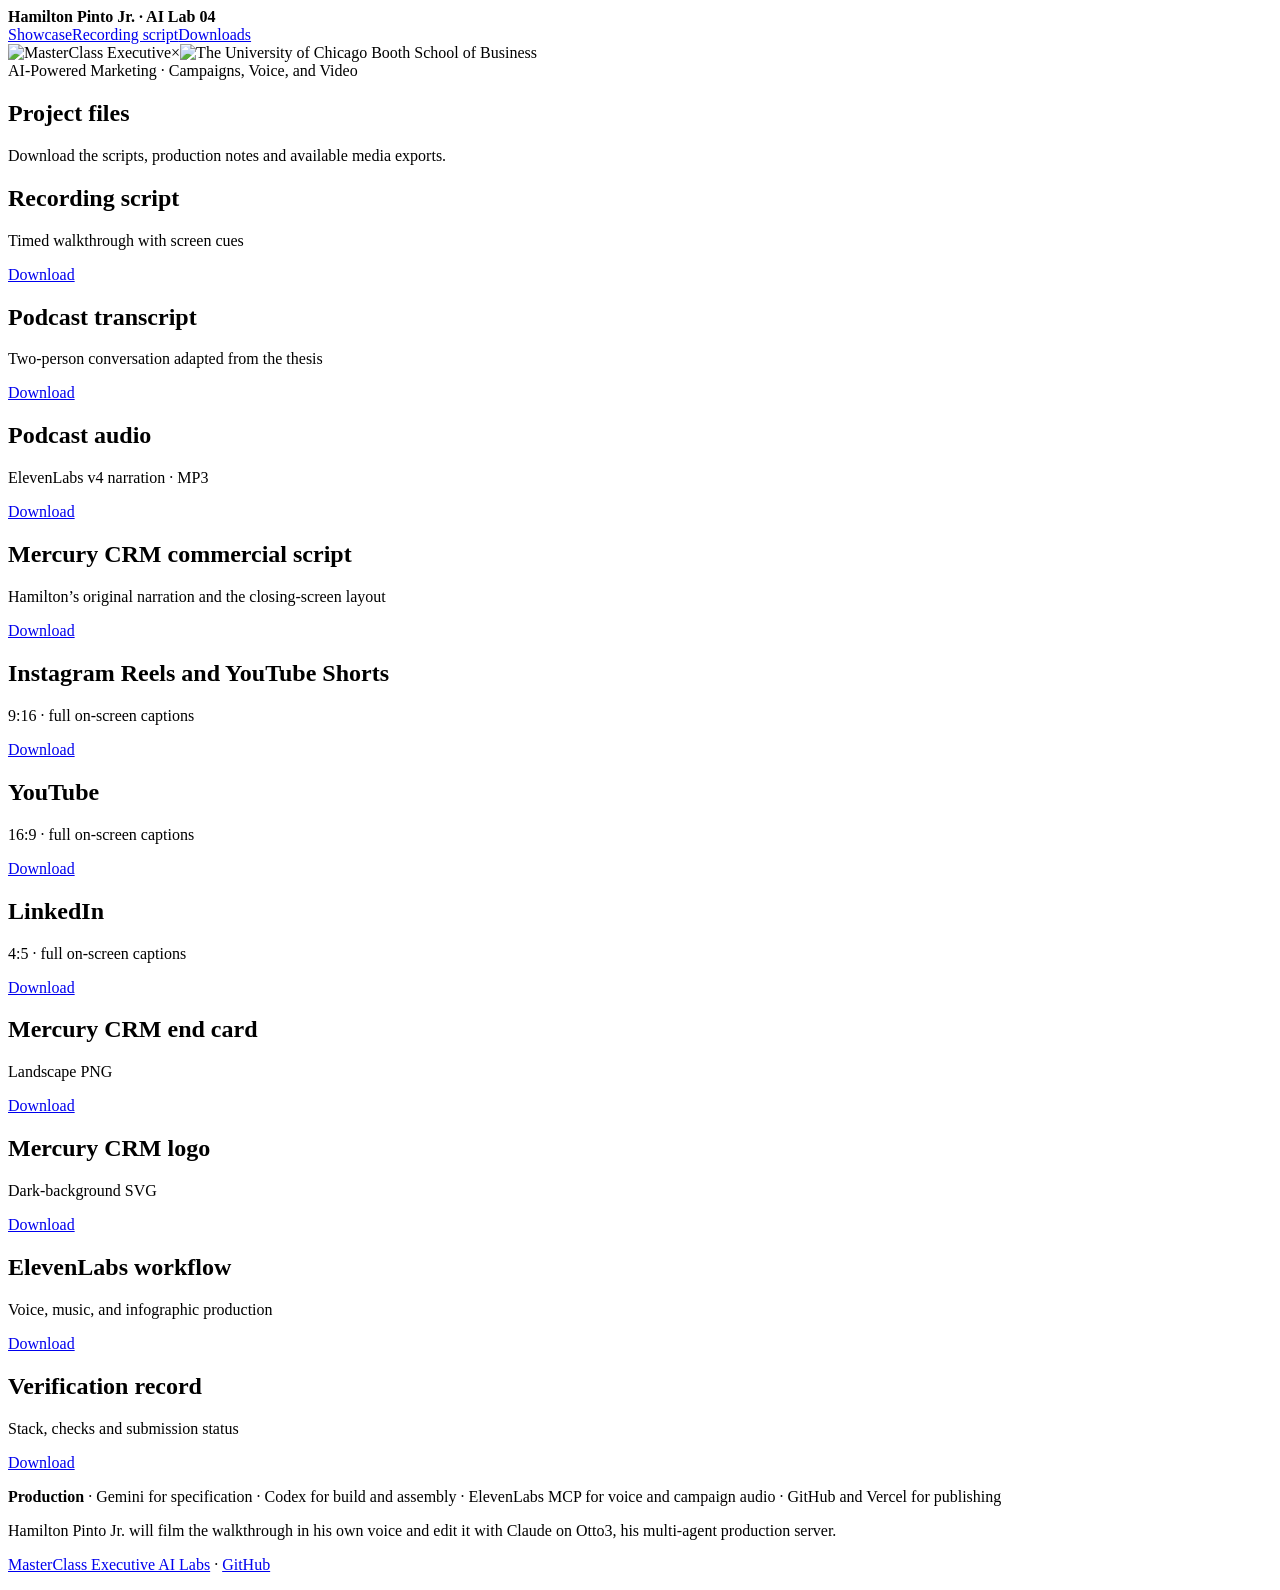
==== public/downloads/index.html @ fe61b5ad "Build Lab 04 podcast and Mercury CRM infographic campaign" ====
<!doctype html>
<html lang="en">
<head>
  <meta charset="utf-8">
  <meta name="viewport" content="width=device-width,initial-scale=1">
  <meta name="theme-color" content="#071426">
  <meta name="description" content="Download the scripts, production notes and available media exports.">
  <title>Downloads | MasterClass Executive AI Lab 04</title>
  <link rel="stylesheet" href="/project.css">

</head>
<body>
  <header class="top"><div class="nav"><strong>Hamilton Pinto Jr. · AI Lab 04</strong><nav aria-label="Project navigation"><a href="/">Showcase</a><a href="/script/">Recording script</a><a href="/downloads/">Downloads</a></nav></div></header>
  <section class="hero"><div class="hero-inner">
    <div class="logos"><img src="/brand/masterclass-executive.png" alt="MasterClass Executive"><span aria-hidden="true">×</span><img src="/brand/chicago-booth.png" alt="The University of Chicago Booth School of Business"></div>
    <span class="kicker">AI-Powered Marketing · Campaigns, Voice, and Video</span>
    <h1>Project files</h1><p>Download the scripts, production notes and available media exports.</p>
  </div></section>
  <main><div class="files"><article class="panel"><h2>Recording script</h2><p>Timed walkthrough with screen cues</p><a href="/files/Recording_Script.md" download aria-label="Download Recording script">Download</a></article>
<article class="panel"><h2>Podcast transcript</h2><p>Two-person conversation adapted from the thesis</p><a href="/files/Thesis_Podcast_TTS_v4.md" download aria-label="Download Podcast transcript">Download</a></article>
<article class="panel"><h2>Podcast audio</h2><p>ElevenLabs v4 narration · MP3</p><a href="/media/thesis-podcast-v4.mp3" download aria-label="Download Podcast audio">Download</a></article>
<article class="panel"><h2>Mercury CRM commercial script</h2><p>Hamilton’s original narration and the closing-screen layout</p><a href="/files/Mercury_CRM_Commercial_Script.md" download aria-label="Download Mercury CRM commercial script">Download</a></article>
<article class="panel"><h2>Instagram Reels and YouTube Shorts</h2><p>9:16 · full on-screen captions</p><a href="/media/mercury-crm-vertical.mp4" download aria-label="Download Instagram Reels and YouTube Shorts">Download</a></article>
<article class="panel"><h2>YouTube</h2><p>16:9 · full on-screen captions</p><a href="/media/mercury-crm-youtube.mp4" download aria-label="Download YouTube">Download</a></article>
<article class="panel"><h2>LinkedIn</h2><p>4:5 · full on-screen captions</p><a href="/media/mercury-crm-linkedin.mp4" download aria-label="Download LinkedIn">Download</a></article>
<article class="panel"><h2>Mercury CRM end card</h2><p>Landscape PNG</p><a href="/media/mercury-commercial-endcard.png" download aria-label="Download Mercury CRM end card">Download</a></article>
<article class="panel"><h2>Mercury CRM logo</h2><p>Dark-background SVG</p><a href="/brand/mercury-crm-logo-dark.svg" download aria-label="Download Mercury CRM logo">Download</a></article>
<article class="panel"><h2>ElevenLabs workflow</h2><p>Voice, music, and infographic production</p><a href="/files/ElevenLabs_MCP_Flows_Workflow.md" download aria-label="Download ElevenLabs workflow">Download</a></article>
<article class="panel"><h2>Verification record</h2><p>Stack, checks and submission status</p><a href="/files/Verification_Record.md" download aria-label="Download Verification record">Download</a></article></div></main>
  <footer><div class="credit-inner"><p><strong>Production</strong> · Gemini for specification · Codex for build and assembly · ElevenLabs MCP for voice and campaign audio · GitHub and Vercel for publishing</p><p>Hamilton Pinto Jr. will film the walkthrough in his own voice and edit it with Claude on Otto3, his multi-agent production server.</p><p><a href="https://hamiltonpinto.com/MCX-AI-Labs">MasterClass Executive AI Labs</a> · <a href="https://github.com/hpintojr/ai-lab-powered-marketing">GitHub</a></p></div></footer>
</body>
</html>
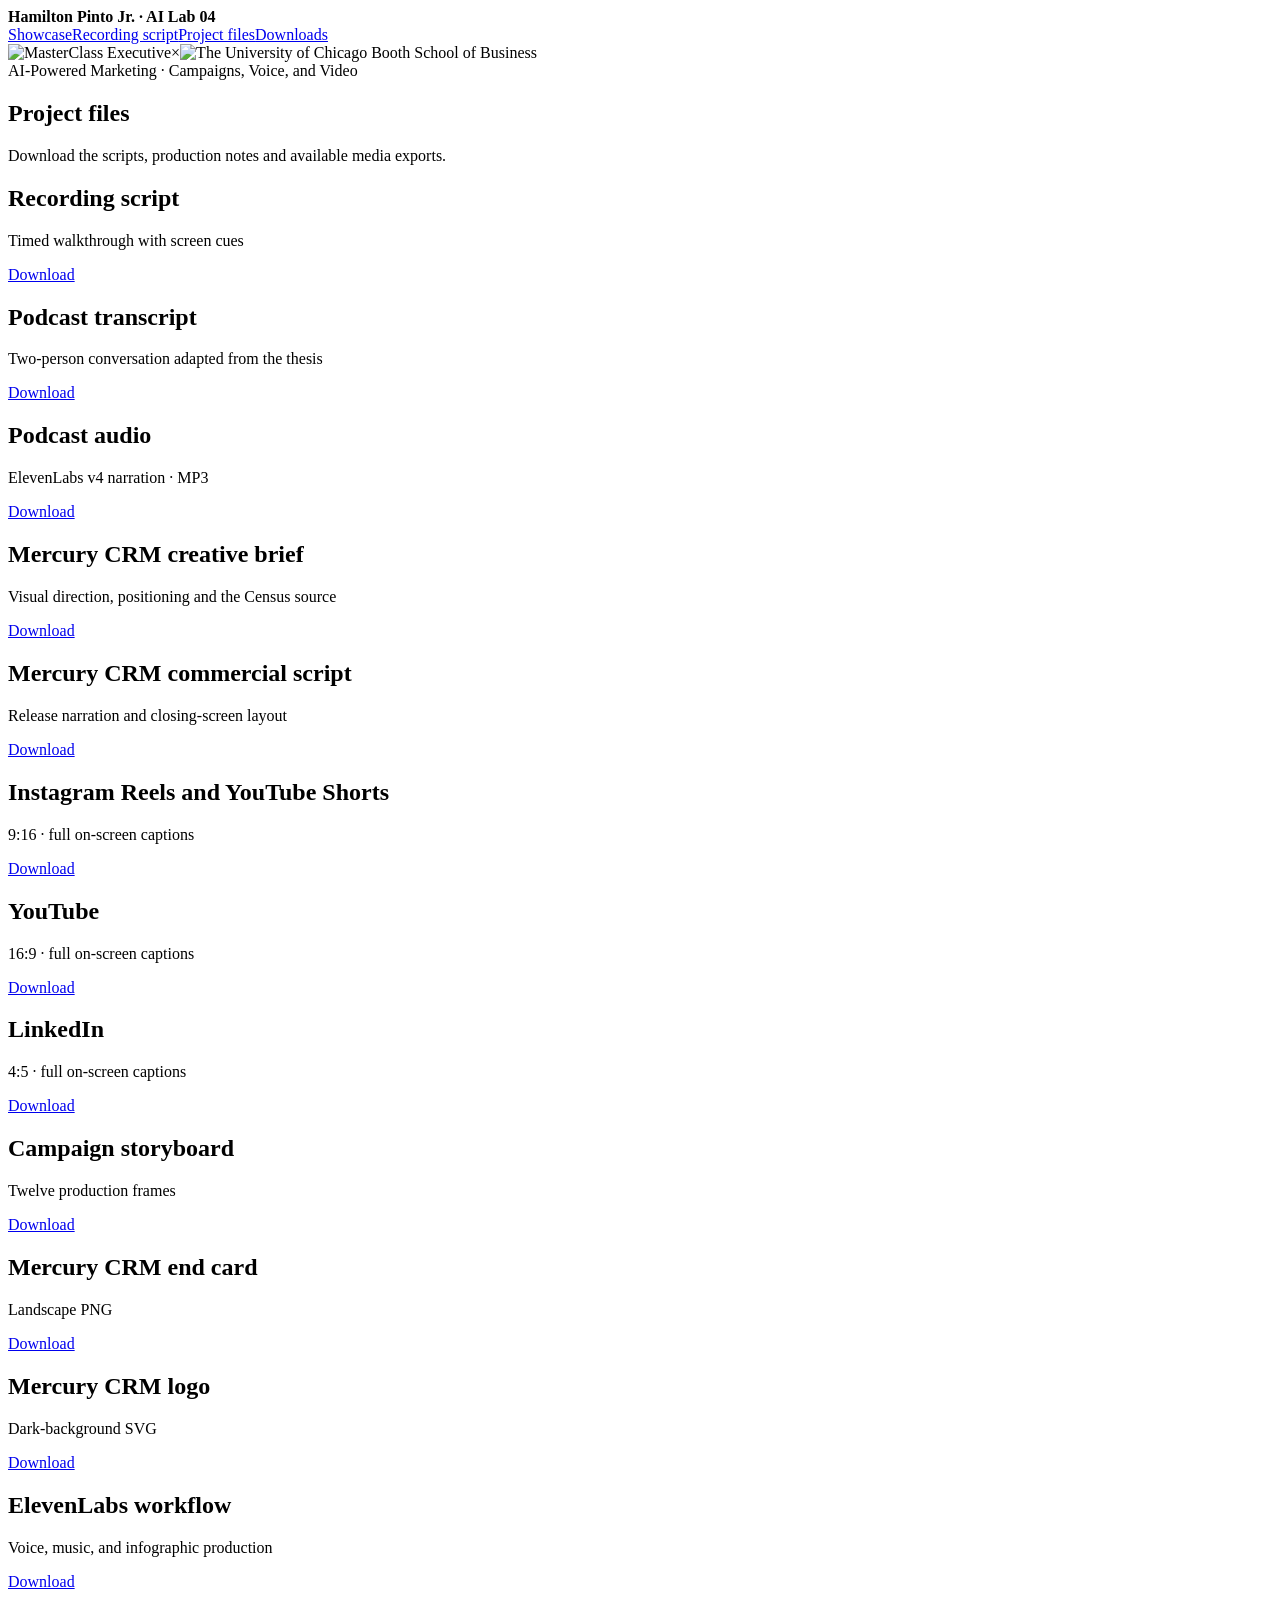
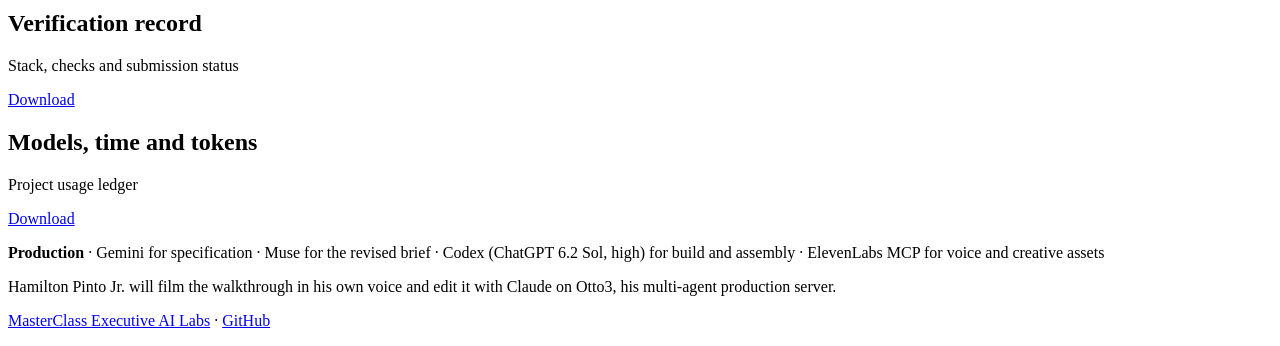
==== commit bd89a40d: "Release Main Street campaign with kinetic captions and project records" ====
--- a/public/downloads/index.html
+++ b/public/downloads/index.html
@@ -10,7 +10,7 @@
 
 </head>
 <body>
-  <header class="top"><div class="nav"><strong>Hamilton Pinto Jr. · AI Lab 04</strong><nav aria-label="Project navigation"><a href="/">Showcase</a><a href="/script/">Recording script</a><a href="/downloads/">Downloads</a></nav></div></header>
+  <header class="top"><div class="nav"><strong>Hamilton Pinto Jr. · AI Lab 04</strong><nav aria-label="Project navigation"><a href="/">Showcase</a><a href="/script/">Recording script</a><a href="/project-files/">Project files</a><a href="/downloads/">Downloads</a></nav></div></header>
   <section class="hero"><div class="hero-inner">
     <div class="logos"><img src="/brand/masterclass-executive.png" alt="MasterClass Executive"><span aria-hidden="true">×</span><img src="/brand/chicago-booth.png" alt="The University of Chicago Booth School of Business"></div>
     <span class="kicker">AI-Powered Marketing · Campaigns, Voice, and Video</span>
@@ -19,14 +19,17 @@
   <main><div class="files"><article class="panel"><h2>Recording script</h2><p>Timed walkthrough with screen cues</p><a href="/files/Recording_Script.md" download aria-label="Download Recording script">Download</a></article>
 <article class="panel"><h2>Podcast transcript</h2><p>Two-person conversation adapted from the thesis</p><a href="/files/Thesis_Podcast_TTS_v4.md" download aria-label="Download Podcast transcript">Download</a></article>
 <article class="panel"><h2>Podcast audio</h2><p>ElevenLabs v4 narration · MP3</p><a href="/media/thesis-podcast-v4.mp3" download aria-label="Download Podcast audio">Download</a></article>
-<article class="panel"><h2>Mercury CRM commercial script</h2><p>Hamilton’s original narration and the closing-screen layout</p><a href="/files/Mercury_CRM_Commercial_Script.md" download aria-label="Download Mercury CRM commercial script">Download</a></article>
+<article class="panel"><h2>Mercury CRM creative brief</h2><p>Visual direction, positioning and the Census source</p><a href="/files/Mercury_CRM_Creative_Brief.md" download aria-label="Download Mercury CRM creative brief">Download</a></article>
+<article class="panel"><h2>Mercury CRM commercial script</h2><p>Release narration and closing-screen layout</p><a href="/files/Mercury_CRM_Commercial_Script.md" download aria-label="Download Mercury CRM commercial script">Download</a></article>
 <article class="panel"><h2>Instagram Reels and YouTube Shorts</h2><p>9:16 · full on-screen captions</p><a href="/media/mercury-crm-vertical.mp4" download aria-label="Download Instagram Reels and YouTube Shorts">Download</a></article>
 <article class="panel"><h2>YouTube</h2><p>16:9 · full on-screen captions</p><a href="/media/mercury-crm-youtube.mp4" download aria-label="Download YouTube">Download</a></article>
 <article class="panel"><h2>LinkedIn</h2><p>4:5 · full on-screen captions</p><a href="/media/mercury-crm-linkedin.mp4" download aria-label="Download LinkedIn">Download</a></article>
+<article class="panel"><h2>Campaign storyboard</h2><p>Twelve production frames</p><a href="/media/mercury-crm-storyboard.jpg" download aria-label="Download Campaign storyboard">Download</a></article>
 <article class="panel"><h2>Mercury CRM end card</h2><p>Landscape PNG</p><a href="/media/mercury-commercial-endcard.png" download aria-label="Download Mercury CRM end card">Download</a></article>
 <article class="panel"><h2>Mercury CRM logo</h2><p>Dark-background SVG</p><a href="/brand/mercury-crm-logo-dark.svg" download aria-label="Download Mercury CRM logo">Download</a></article>
 <article class="panel"><h2>ElevenLabs workflow</h2><p>Voice, music, and infographic production</p><a href="/files/ElevenLabs_MCP_Flows_Workflow.md" download aria-label="Download ElevenLabs workflow">Download</a></article>
-<article class="panel"><h2>Verification record</h2><p>Stack, checks and submission status</p><a href="/files/Verification_Record.md" download aria-label="Download Verification record">Download</a></article></div></main>
-  <footer><div class="credit-inner"><p><strong>Production</strong> · Gemini for specification · Codex for build and assembly · ElevenLabs MCP for voice and campaign audio · GitHub and Vercel for publishing</p><p>Hamilton Pinto Jr. will film the walkthrough in his own voice and edit it with Claude on Otto3, his multi-agent production server.</p><p><a href="https://hamiltonpinto.com/MCX-AI-Labs">MasterClass Executive AI Labs</a> · <a href="https://github.com/hpintojr/ai-lab-powered-marketing">GitHub</a></p></div></footer>
+<article class="panel"><h2>Verification record</h2><p>Stack, checks and submission status</p><a href="/files/Verification_Record.md" download aria-label="Download Verification record">Download</a></article>
+<article class="panel"><h2>Models, time and tokens</h2><p>Project usage ledger</p><a href="/files/Production_Usage_Ledger.md" download aria-label="Download Models, time and tokens">Download</a></article></div></main>
+  <footer><div class="credit-inner"><p><strong>Production</strong> · Gemini for specification · Muse for the revised brief · Codex (ChatGPT 6.2 Sol, high) for build and assembly · ElevenLabs MCP for voice and creative assets</p><p>Hamilton Pinto Jr. will film the walkthrough in his own voice and edit it with Claude on Otto3, his multi-agent production server.</p><p><a href="https://hamiltonpinto.com/MCX-AI-Labs">MasterClass Executive AI Labs</a> · <a href="https://github.com/hpintojr/ai-lab-powered-marketing">GitHub</a></p></div></footer>
 </body>
 </html>
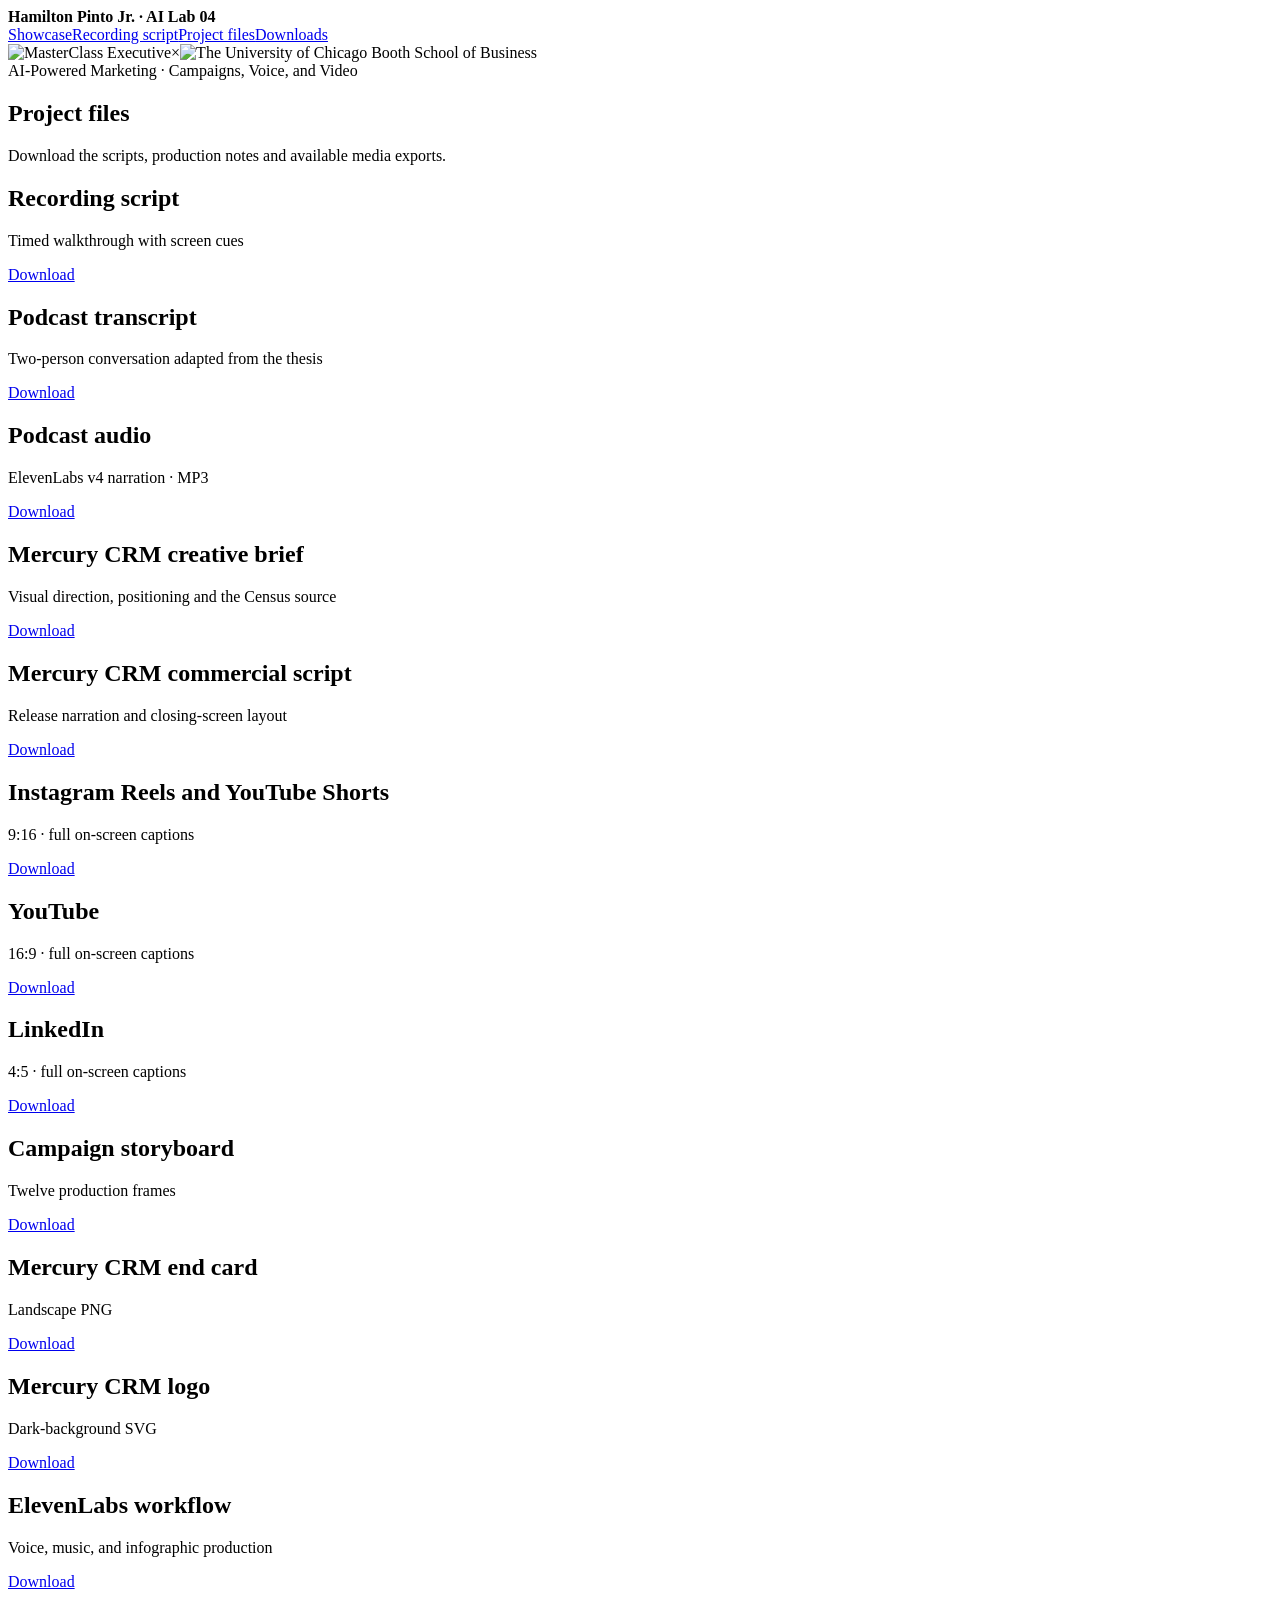
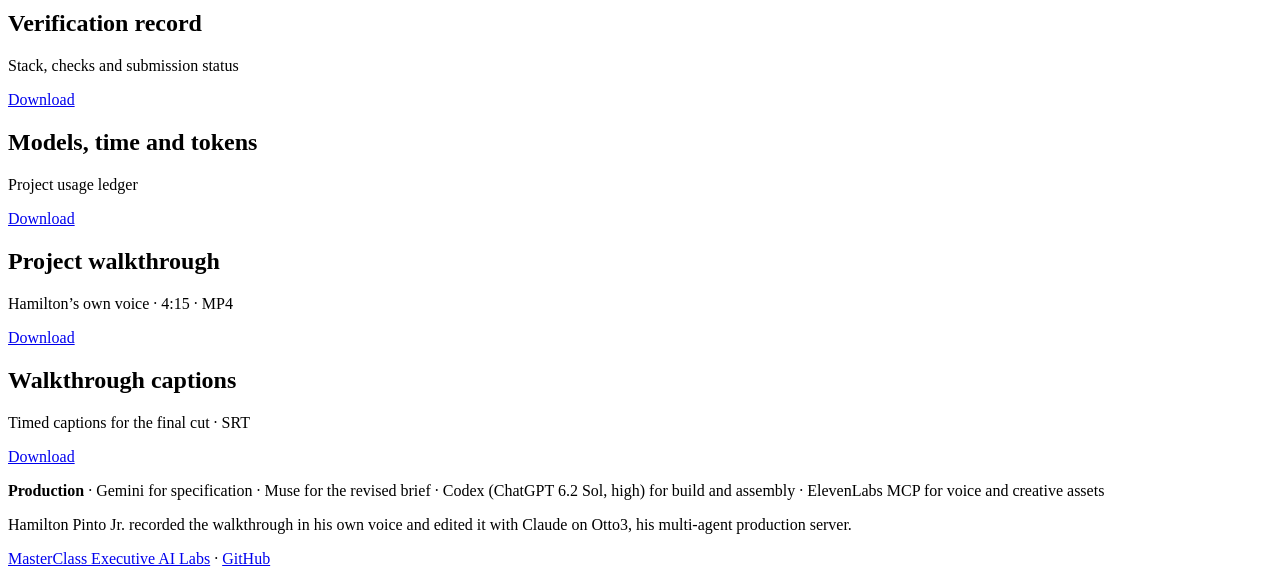
==== commit 7e844566: "Publish revised Lab 04 walkthrough and recording script" ====
--- a/public/downloads/index.html
+++ b/public/downloads/index.html
@@ -6,7 +6,7 @@
   <meta name="theme-color" content="#071426">
   <meta name="description" content="Download the scripts, production notes and available media exports.">
   <title>Downloads | MasterClass Executive AI Lab 04</title>
-  <link rel="stylesheet" href="/project.css">
+  <link rel="stylesheet" href="/project.css?v=04e2d2b298">
 
 </head>
 <body>
@@ -29,7 +29,9 @@
 <article class="panel"><h2>Mercury CRM logo</h2><p>Dark-background SVG</p><a href="/brand/mercury-crm-logo-dark.svg" download aria-label="Download Mercury CRM logo">Download</a></article>
 <article class="panel"><h2>ElevenLabs workflow</h2><p>Voice, music, and infographic production</p><a href="/files/ElevenLabs_MCP_Flows_Workflow.md" download aria-label="Download ElevenLabs workflow">Download</a></article>
 <article class="panel"><h2>Verification record</h2><p>Stack, checks and submission status</p><a href="/files/Verification_Record.md" download aria-label="Download Verification record">Download</a></article>
-<article class="panel"><h2>Models, time and tokens</h2><p>Project usage ledger</p><a href="/files/Production_Usage_Ledger.md" download aria-label="Download Models, time and tokens">Download</a></article></div></main>
-  <footer><div class="credit-inner"><p><strong>Production</strong> · Gemini for specification · Muse for the revised brief · Codex (ChatGPT 6.2 Sol, high) for build and assembly · ElevenLabs MCP for voice and creative assets</p><p>Hamilton Pinto Jr. will film the walkthrough in his own voice and edit it with Claude on Otto3, his multi-agent production server.</p><p><a href="https://hamiltonpinto.com/MCX-AI-Labs">MasterClass Executive AI Labs</a> · <a href="https://github.com/hpintojr/ai-lab-powered-marketing">GitHub</a></p></div></footer>
+<article class="panel"><h2>Models, time and tokens</h2><p>Project usage ledger</p><a href="/files/Production_Usage_Ledger.md" download aria-label="Download Models, time and tokens">Download</a></article>
+<article class="panel"><h2>Project walkthrough</h2><p>Hamilton’s own voice · 4:15 · MP4</p><a href="/media/lab04-walkthrough.mp4" download aria-label="Download Project walkthrough">Download</a></article>
+<article class="panel"><h2>Walkthrough captions</h2><p>Timed captions for the final cut · SRT</p><a href="/media/lab04-walkthrough.srt" download aria-label="Download Walkthrough captions">Download</a></article></div></main>
+  <footer><div class="credit-inner"><p><strong>Production</strong> · Gemini for specification · Muse for the revised brief · Codex (ChatGPT 6.2 Sol, high) for build and assembly · ElevenLabs MCP for voice and creative assets</p><p>Hamilton Pinto Jr. recorded the walkthrough in his own voice and edited it with Claude on Otto3, his multi-agent production server.</p><p><a href="https://hamiltonpinto.com/MCX-AI-Labs">MasterClass Executive AI Labs</a> · <a href="https://github.com/hpintojr/ai-lab-powered-marketing">GitHub</a></p></div></footer>
 </body>
 </html>
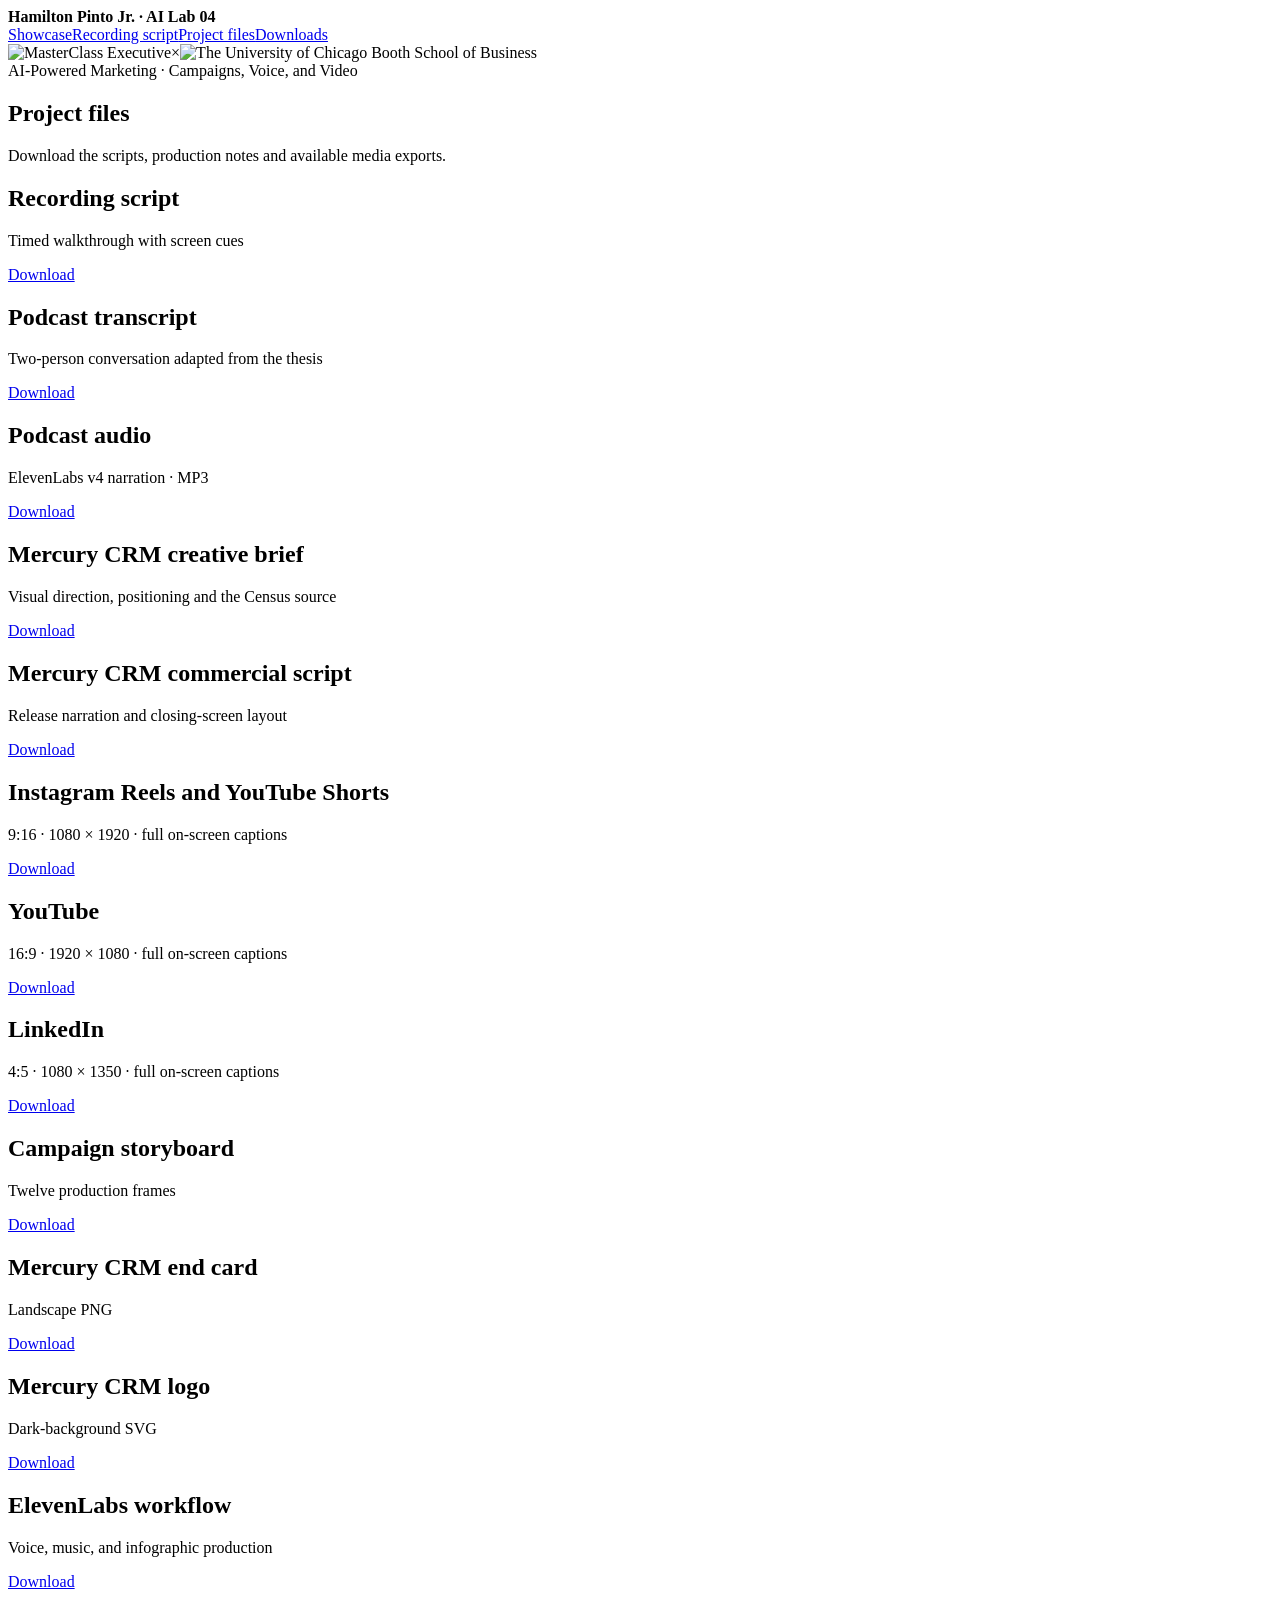
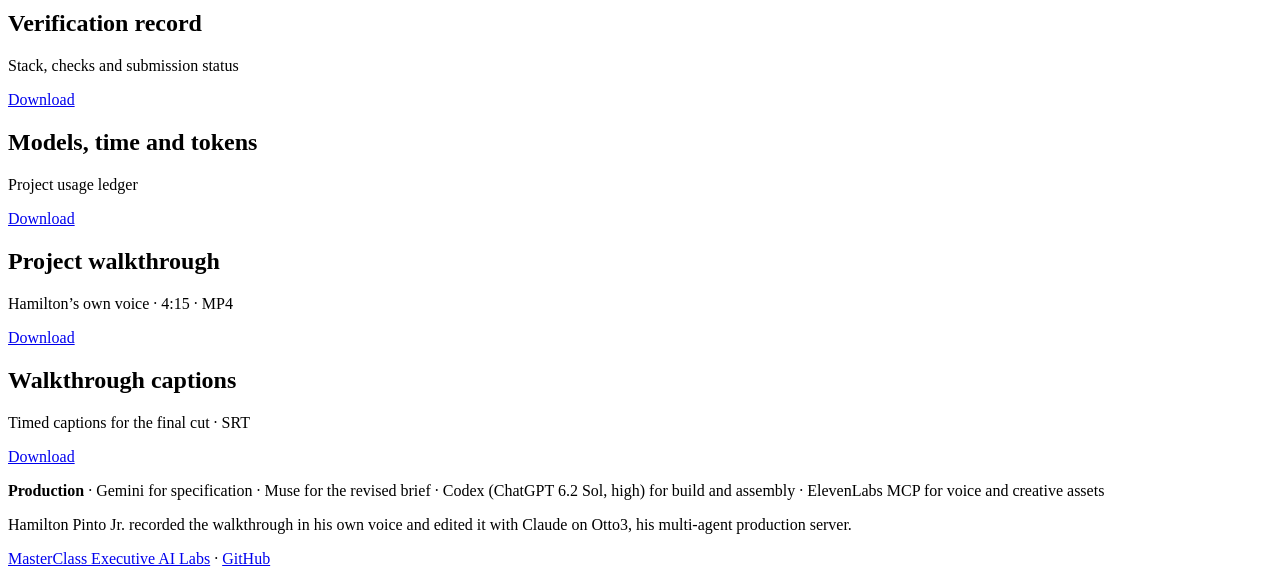
==== commit cbfe95fa: "Refresh Lab 04 presentation and show it beside the recording script" ====
--- a/public/downloads/index.html
+++ b/public/downloads/index.html
@@ -21,16 +21,16 @@
 <article class="panel"><h2>Podcast audio</h2><p>ElevenLabs v4 narration · MP3</p><a href="/media/thesis-podcast-v4.mp3" download aria-label="Download Podcast audio">Download</a></article>
 <article class="panel"><h2>Mercury CRM creative brief</h2><p>Visual direction, positioning and the Census source</p><a href="/files/Mercury_CRM_Creative_Brief.md" download aria-label="Download Mercury CRM creative brief">Download</a></article>
 <article class="panel"><h2>Mercury CRM commercial script</h2><p>Release narration and closing-screen layout</p><a href="/files/Mercury_CRM_Commercial_Script.md" download aria-label="Download Mercury CRM commercial script">Download</a></article>
-<article class="panel"><h2>Instagram Reels and YouTube Shorts</h2><p>9:16 · full on-screen captions</p><a href="/media/mercury-crm-vertical.mp4" download aria-label="Download Instagram Reels and YouTube Shorts">Download</a></article>
-<article class="panel"><h2>YouTube</h2><p>16:9 · full on-screen captions</p><a href="/media/mercury-crm-youtube.mp4" download aria-label="Download YouTube">Download</a></article>
-<article class="panel"><h2>LinkedIn</h2><p>4:5 · full on-screen captions</p><a href="/media/mercury-crm-linkedin.mp4" download aria-label="Download LinkedIn">Download</a></article>
+<article class="panel"><h2>Instagram Reels and YouTube Shorts</h2><p>9:16 · 1080 × 1920 · full on-screen captions</p><a href="/media/mercury-crm-vertical.mp4" download aria-label="Download Instagram Reels and YouTube Shorts">Download</a></article>
+<article class="panel"><h2>YouTube</h2><p>16:9 · 1920 × 1080 · full on-screen captions</p><a href="/media/mercury-crm-youtube.mp4" download aria-label="Download YouTube">Download</a></article>
+<article class="panel"><h2>LinkedIn</h2><p>4:5 · 1080 × 1350 · full on-screen captions</p><a href="/media/mercury-crm-linkedin.mp4" download aria-label="Download LinkedIn">Download</a></article>
 <article class="panel"><h2>Campaign storyboard</h2><p>Twelve production frames</p><a href="/media/mercury-crm-storyboard.jpg" download aria-label="Download Campaign storyboard">Download</a></article>
 <article class="panel"><h2>Mercury CRM end card</h2><p>Landscape PNG</p><a href="/media/mercury-commercial-endcard.png" download aria-label="Download Mercury CRM end card">Download</a></article>
 <article class="panel"><h2>Mercury CRM logo</h2><p>Dark-background SVG</p><a href="/brand/mercury-crm-logo-dark.svg" download aria-label="Download Mercury CRM logo">Download</a></article>
 <article class="panel"><h2>ElevenLabs workflow</h2><p>Voice, music, and infographic production</p><a href="/files/ElevenLabs_MCP_Flows_Workflow.md" download aria-label="Download ElevenLabs workflow">Download</a></article>
 <article class="panel"><h2>Verification record</h2><p>Stack, checks and submission status</p><a href="/files/Verification_Record.md" download aria-label="Download Verification record">Download</a></article>
 <article class="panel"><h2>Models, time and tokens</h2><p>Project usage ledger</p><a href="/files/Production_Usage_Ledger.md" download aria-label="Download Models, time and tokens">Download</a></article>
-<article class="panel"><h2>Project walkthrough</h2><p>Hamilton’s own voice · 4:15 · MP4</p><a href="/media/lab04-walkthrough.mp4" download aria-label="Download Project walkthrough">Download</a></article>
+<article class="panel"><h2>Project walkthrough</h2><p>Hamilton’s own voice · 4:15 · MP4</p><a href="/media/lab04-walkthrough.mp4?v=8bdd19a369" download aria-label="Download Project walkthrough">Download</a></article>
 <article class="panel"><h2>Walkthrough captions</h2><p>Timed captions for the final cut · SRT</p><a href="/media/lab04-walkthrough.srt" download aria-label="Download Walkthrough captions">Download</a></article></div></main>
   <footer><div class="credit-inner"><p><strong>Production</strong> · Gemini for specification · Muse for the revised brief · Codex (ChatGPT 6.2 Sol, high) for build and assembly · ElevenLabs MCP for voice and creative assets</p><p>Hamilton Pinto Jr. recorded the walkthrough in his own voice and edited it with Claude on Otto3, his multi-agent production server.</p><p><a href="https://hamiltonpinto.com/MCX-AI-Labs">MasterClass Executive AI Labs</a> · <a href="https://github.com/hpintojr/ai-lab-powered-marketing">GitHub</a></p></div></footer>
 </body>
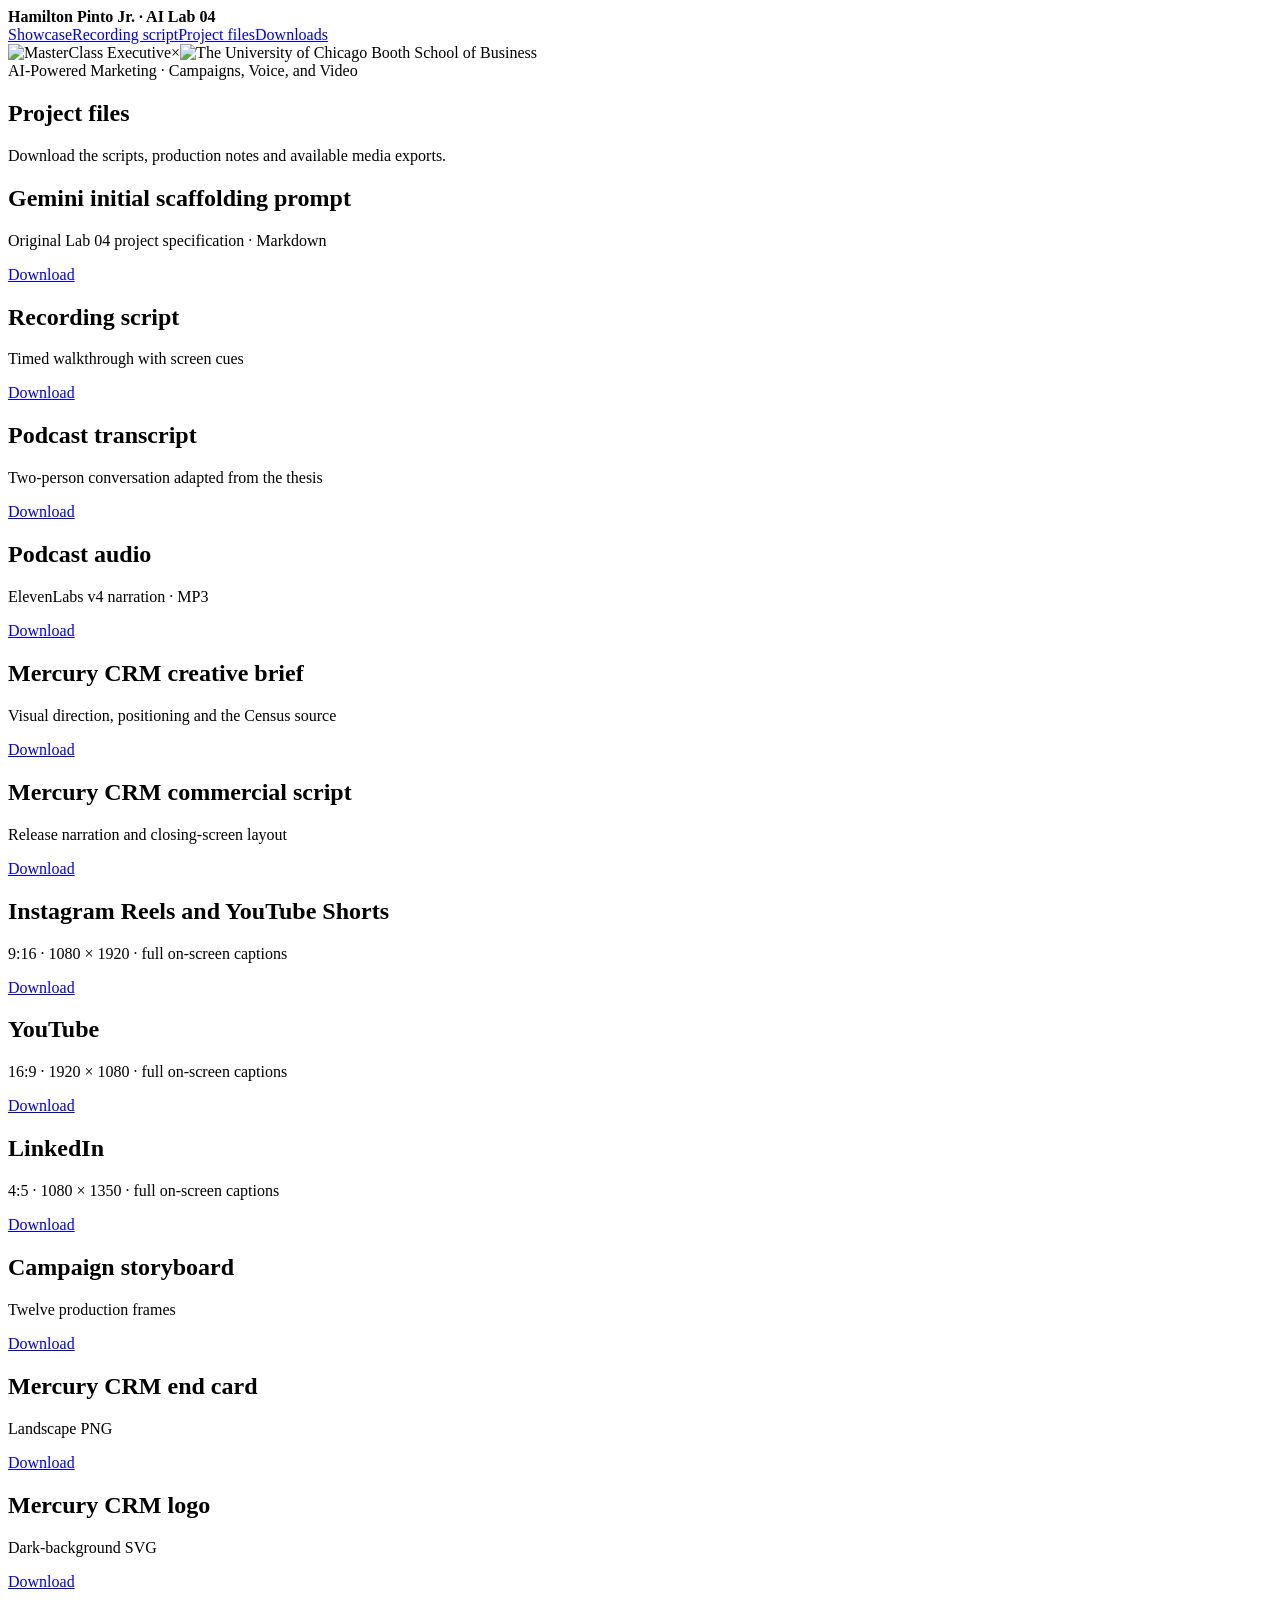
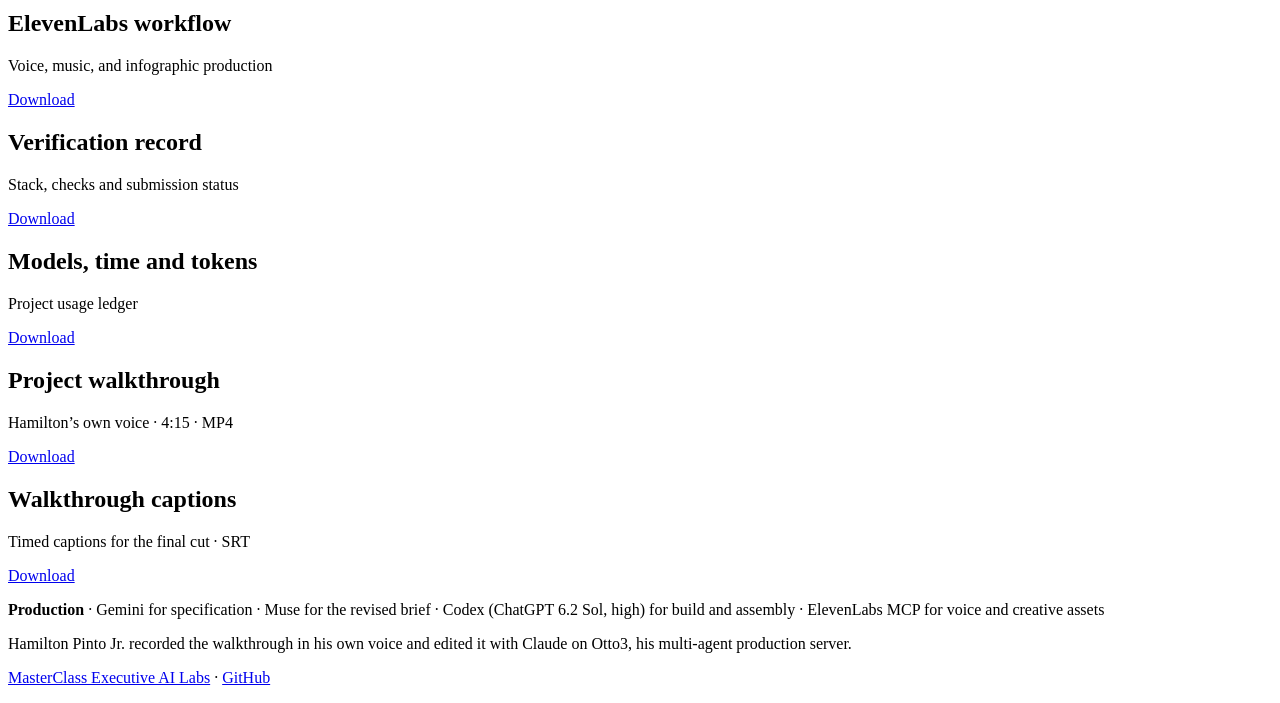
==== commit 1fc10f25: "Publish Gemini initial scaffolding prompt for Lab 04" ====
--- a/public/downloads/index.html
+++ b/public/downloads/index.html
@@ -16,7 +16,8 @@
     <span class="kicker">AI-Powered Marketing · Campaigns, Voice, and Video</span>
     <h1>Project files</h1><p>Download the scripts, production notes and available media exports.</p>
   </div></section>
-  <main><div class="files"><article class="panel"><h2>Recording script</h2><p>Timed walkthrough with screen cues</p><a href="/files/Recording_Script.md" download aria-label="Download Recording script">Download</a></article>
+  <main><div class="files"><article class="panel"><h2>Gemini initial scaffolding prompt</h2><p>Original Lab 04 project specification · Markdown</p><a href="/files/INITIAL_SCAFFOLDING_PROMPT.md" download aria-label="Download Gemini initial scaffolding prompt">Download</a></article>
+<article class="panel"><h2>Recording script</h2><p>Timed walkthrough with screen cues</p><a href="/files/Recording_Script.md" download aria-label="Download Recording script">Download</a></article>
 <article class="panel"><h2>Podcast transcript</h2><p>Two-person conversation adapted from the thesis</p><a href="/files/Thesis_Podcast_TTS_v4.md" download aria-label="Download Podcast transcript">Download</a></article>
 <article class="panel"><h2>Podcast audio</h2><p>ElevenLabs v4 narration · MP3</p><a href="/media/thesis-podcast-v4.mp3" download aria-label="Download Podcast audio">Download</a></article>
 <article class="panel"><h2>Mercury CRM creative brief</h2><p>Visual direction, positioning and the Census source</p><a href="/files/Mercury_CRM_Creative_Brief.md" download aria-label="Download Mercury CRM creative brief">Download</a></article>
@@ -30,7 +31,7 @@
 <article class="panel"><h2>ElevenLabs workflow</h2><p>Voice, music, and infographic production</p><a href="/files/ElevenLabs_MCP_Flows_Workflow.md" download aria-label="Download ElevenLabs workflow">Download</a></article>
 <article class="panel"><h2>Verification record</h2><p>Stack, checks and submission status</p><a href="/files/Verification_Record.md" download aria-label="Download Verification record">Download</a></article>
 <article class="panel"><h2>Models, time and tokens</h2><p>Project usage ledger</p><a href="/files/Production_Usage_Ledger.md" download aria-label="Download Models, time and tokens">Download</a></article>
-<article class="panel"><h2>Project walkthrough</h2><p>Hamilton’s own voice · 4:15 · MP4</p><a href="/media/lab04-walkthrough.mp4?v=8bdd19a369" download aria-label="Download Project walkthrough">Download</a></article>
+<article class="panel"><h2>Project walkthrough</h2><p>Hamilton’s own voice · 4:15 · MP4</p><a href="/media/lab04-walkthrough.mp4?v=f37c1022df" download aria-label="Download Project walkthrough">Download</a></article>
 <article class="panel"><h2>Walkthrough captions</h2><p>Timed captions for the final cut · SRT</p><a href="/media/lab04-walkthrough.srt" download aria-label="Download Walkthrough captions">Download</a></article></div></main>
   <footer><div class="credit-inner"><p><strong>Production</strong> · Gemini for specification · Muse for the revised brief · Codex (ChatGPT 6.2 Sol, high) for build and assembly · ElevenLabs MCP for voice and creative assets</p><p>Hamilton Pinto Jr. recorded the walkthrough in his own voice and edited it with Claude on Otto3, his multi-agent production server.</p><p><a href="https://hamiltonpinto.com/MCX-AI-Labs">MasterClass Executive AI Labs</a> · <a href="https://github.com/hpintojr/ai-lab-powered-marketing">GitHub</a></p></div></footer>
 </body>
